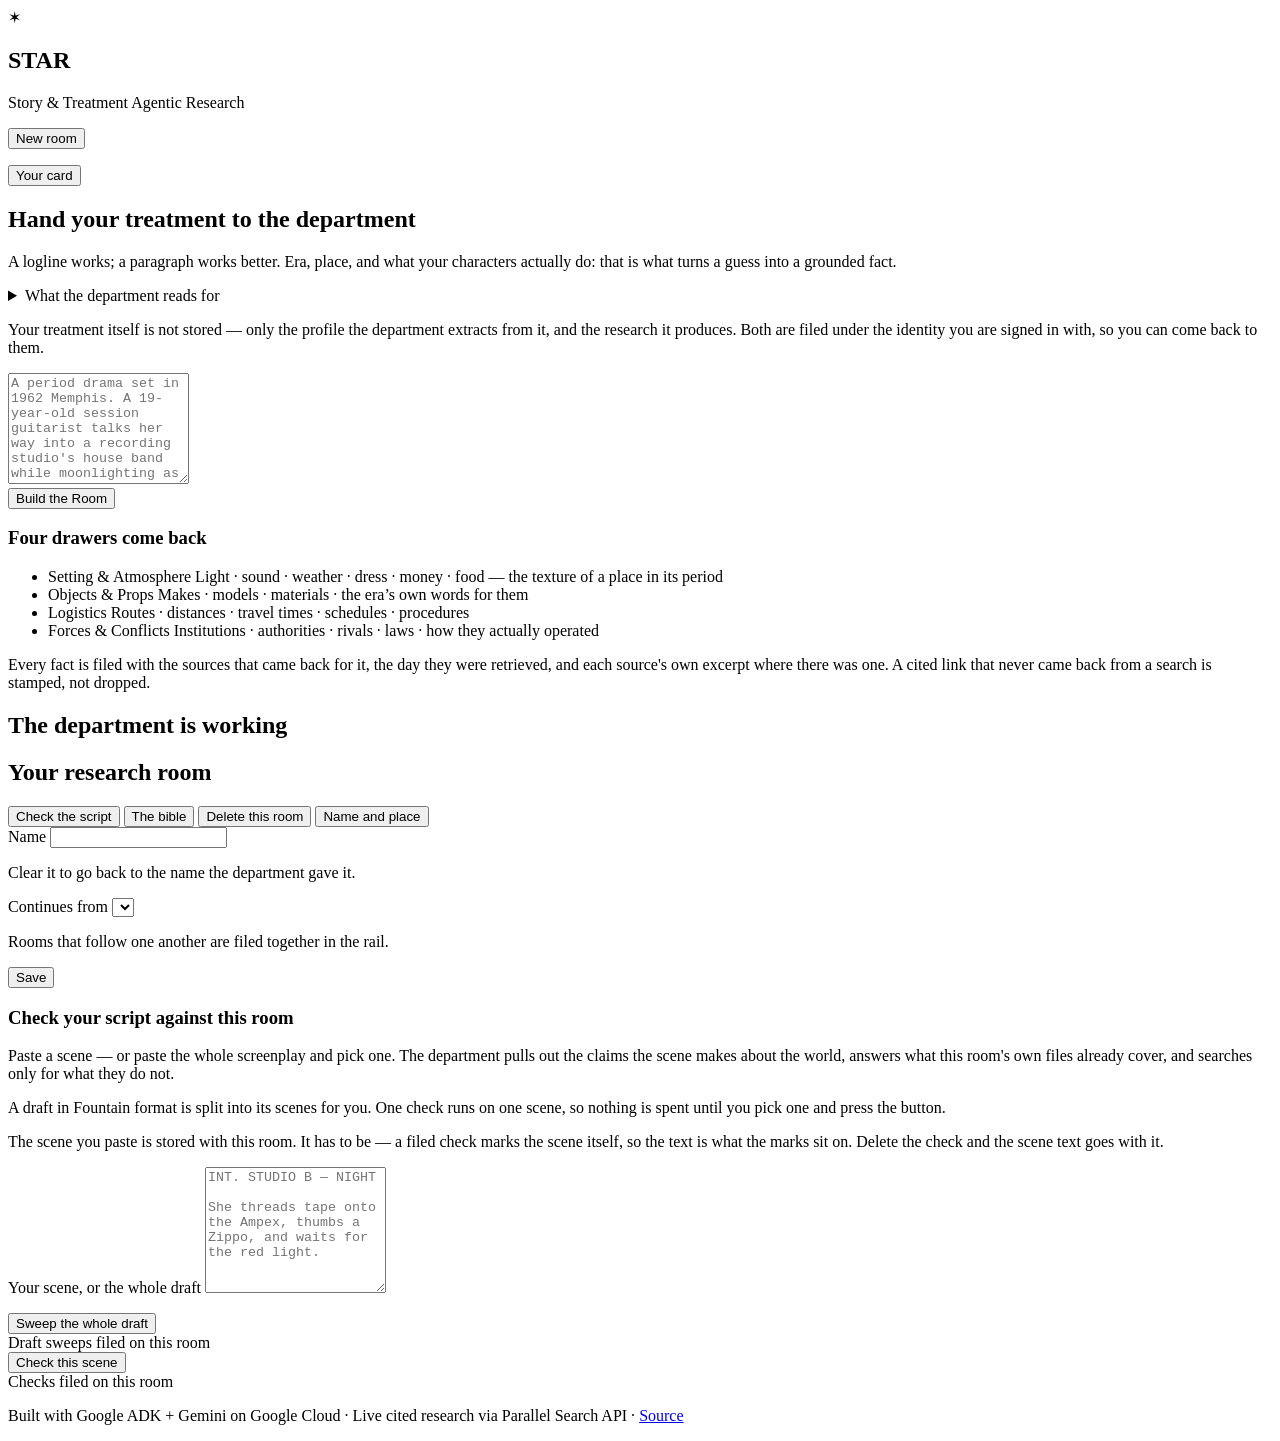
==== web/index.html @ d6d8c0b8 "The filed sweeps are on the page, and one press brings a draft back The other half of checklist item" ====
<!DOCTYPE html>
<html lang="en">
<head>
  <meta charset="UTF-8" />
  <meta name="viewport" content="width=device-width, initial-scale=1.0" />
  <title>STAR — Story &amp; Treatment Agentic Research</title>
  <link rel="icon" href="/favicon.svg" type="image/svg+xml" />
  <link rel="icon" href="/favicon.ico" sizes="any" />
  <link rel="apple-touch-icon" href="/apple-touch-icon.png" />
  <link rel="stylesheet" href="/tokens.css" />
  <link rel="stylesheet" href="/shell.css" />
  <link rel="stylesheet" href="/drawer.css" />
  <link rel="stylesheet" href="/clip.css" />
  <link rel="stylesheet" href="/bible.css" />
  <link rel="stylesheet" href="/scene.css" />
  <link rel="stylesheet" href="/account.css" />
  <script src="/vendor/marked.min.js"></script>
  <script src="/vendor/purify.min.js"></script>
</head>
<body>
  <!-- Empty on purpose. This banner used to ship its sentence here and appear
       by having .hidden removed, and a class change is not a trigger any
       assistive technology is required to announce — role="alert" is specified
       to fire on content change, which is the half every implementation
       supports. app.js owns the sentence (AUTH_UNREACHABLE) and writes it at
       both reveal sites, and clears it on hide so the next reveal is an
       unambiguous empty-to-text mutation rather than a rewrite of the same
       words. -->
  <div id="auth-error" class="banner hidden" role="alert"></div>

  <div class="cabinet">
    <!-- The rail: every saved room, cheap by construction (room_summary
         omits the bible and categories server-side). -->
    <aside class="rail" id="rail" aria-label="Saved rooms">
      <div class="rail-head">
        <span class="star-mark" aria-hidden="true">✶</span>
        <div class="rail-brand">
          <h1>STAR</h1>
          <p class="rail-tagline">Story &amp; Treatment Agentic Research</p>
        </div>
      </div>

      <button id="new-room-btn" class="rail-new" type="button" data-armed="false">New room</button>
      <!-- Written by web/app.js only while a run is live, and only after the
           first press. Empty in the document so nothing is announced or read
           until there is something to say. -->
      <p id="new-room-notice" class="rail-new-notice"></p>

      <nav class="rail-list" id="rail-list" aria-label="Saved rooms list">
        <!-- Rendered by shell.js's renderRail(). -->
      </nav>

      <!-- The card's ONLY entry point, at the foot of the rail, below the
           room list (prd.md > Identity That Outlives The Browser, third
           story). Not a header item and not on the intake, because the whole
           narrowing this cycle rests on is that a writer who will never sign
           in to anything never meets the question. It is a <button> element
           because it activates a stage state and has to be reachable by
           keyboard; "not a button" in the PRD is the VISUAL register — it must
           not read as a second #new-room-btn — and web/shell.css draws it as
           quiet --pencil text with no fill and no border. It is `rail-foot`
           and not `rail-card` because web/scene.css already owns .rail-card
           for the citation rail's verdict card; see web/shell.css. -->
      <button id="rail-foot" class="rail-foot" type="button" aria-current="false">
        Your card
      </button>
    </aside>

    <!-- The stage: intake, live progress, a filed room, or the card. Exactly
         one panel is visible at a time — shell.js owns the switch. -->
    <main class="stage" id="stage">
      <!-- The intake. Two columns: what you hand over on the left, what comes
           back on the right. The retention notice stays ABOVE the textarea —
           research obligation 5 is "state what happens to the treatment,
           in the intake, before the paste", and its copy is verified
           clause-by-clause against what star/store.py persists.

           RE-VERIFIED IN TASK 4 AGAINST POST-LINK TRUTH, which is what
           prd.md asks for and what changed two of the four clauses. The rule
           applied is the Task 2 rule: a clause that cannot be verified from
           the code is CUT, never softened.

             kept  "Your treatment itself is not stored" — star/store.py's
                   room_to_document writes run_id, status, created_at, title,
                   era, genre, story_profile, research_plan, research_bible,
                   search_count, source_count, categories. No treatment field,
                   and star/models.py's StoryProfile carries six extracted
                   fields, none of them the text.
             kept  "only the profile ... and the research it produces" — the
                   same list, read the other way round.
           changed "Both are kept under this browser's identity" -> "filed
                   under the identity you are signed in with". The old clause
                   goes false the moment an account is attached: the rooms are
                   then reachable from any browser, which is the entire point
                   of attaching one. The new clause is true before AND after,
                   and it names no account, because this path must not.
               cut "Nothing is visible without your sign-in token." Not
                   softened, CUT. It is true of the server today — every /api
                   read goes through _require_uid — but what a reader takes
                   from it is "only this browser can see this", and an issued
                   MCP token is a long-lived credential pasted into an agent's
                   config that reads the same rooms. A sentence whose plain
                   reading becomes false is worse than an absent one, and the
                   full truth is now stated on the card, before the link and
                   before the token, where a reader can act on it. -->
      <section id="intake-panel" class="panel intake">
        <div class="intake-paste">
          <h2>Hand your treatment to the department</h2>
          <!-- "Era, place, and what your characters actually do" is a compound
               subject and took a singular verb here until the glow campaign's
               copy audit: "…actually do IS what turns". Recast rather than
               patched to "are what turn", which is correct and collides when
               read aloud ("do are"). The colon makes the three items a list and
               "that is" takes the singular cleanly.
               "grounded" is load-bearing and stays: it is the only occurrence
               in web/, three unrelated interviews in the practice research
               reached for it unprompted, and the phase-3 plan binds it to this
               string. -->
          <p class="hint">
            A logline works; a paragraph works better. Era, place, and what
            your characters actually do: that is what turns a guess into a
            grounded fact.
          </p>
          <!-- What a treatment is actually read FOR. Closed by default: the
               hint above is enough for most pastes, and a writer who wants to
               know what earns research can open this. The six things named
               here are star/models.py's StoryProfile, field for field, and a
               test pins them against it — the intake reads for those and
               nothing else, so a page that named five or seven would be
               describing an app that does not exist. -->
          <details class="intake-guide">
            <summary>What the department reads for</summary>
            <p>
              Your treatment is read once, and six things come out of it: a
              title, a logline, the era, the locations, the genre, and the key
              entities — the people, professions, organisations, technologies
              and activities the story leans on. Every question the four
              researchers go and ask is written from those.
            </p>
            <p>
              So name the era to the year if you can, the places to the
              building, and the things that have to be real. A treatment that
              says "1964, Heathrow, a session drummer replacing a Beatle for
              thirteen days" gives the department more to work with than three
              paragraphs about what the drummer is feeling.
            </p>
            <p>
              Tone, theme, and a character's interior life are not read out and
              produce no questions. They cost you nothing to include and they
              buy you nothing either. The sci-fi, the invented conspiracy, the
              thing that never happened: leave it in if you like, but the
              research comes back on the parts of the world that were real.
            </p>
          </details>
          <p class="retention">
            Your treatment itself is not stored — only the profile the
            department extracts from it, and the research it produces. Both
            are filed under the identity you are signed in with, so you can
            come back to them.
          </p>
          <textarea id="treatment" rows="7"
            placeholder="A period drama set in 1962 Memphis. A 19-year-old session guitarist talks her way into a recording studio's house band while moonlighting as a getaway driver for her brother's crew..."></textarea>
          <div class="actions">
            <button id="build-btn">Build the Room</button>
            <!-- Ships empty and gets text written in, which is the mutation
                 role="alert" fires on. An alert that ships WITH prose announces
                 at first paint or not at all, depending on the reader's
                 software: see #auth-error above, which had that shape. -->
            <span id="intake-error" class="error" role="alert"></span>
          </div>
        </div>

        <!-- The four plates, at index scale. Each remit is compressed from the
             instruction its researcher actually runs on
             (star/agents/researchers.py's _CATEGORY_BRIEFS).

             The remits are LISTS, not sentences, since the glow campaign's copy
             audit. Design-language rule 11: a note earns its sentence or it
             becomes a mark, and the test is to strike every verb — "Light,
             sound, weather, dress, money, food" had none to strike, which is
             the terminal case. The three verbs that were here ("hold, drive and
             wear", "move", "stands in the way") each restated the plate label
             directly above them, and "drive and wear" reached past what Objects
             & Props names.

             "how they actually operated" is kept verbatim: it is practice
             versus statute, which is a real distinction and the one clause with
             no shorter honest form.

             This is the STRING change only. Setting the four in the label face
             at --label-sm would make the form change visible as well as true,
             and is deliberately not done here — .plate-remit keeps --ink at
             0.85 on manila (6.28:1, recorded), so no colour pair moves and
             invariant 5 is not engaged. -->
        <aside class="intake-index" aria-labelledby="intake-index-heading">
          <h3 id="intake-index-heading" class="intake-index-heading">Four drawers come back</h3>
          <ul class="plate-list">
            <li>
              <span class="plate-label">Setting &amp; Atmosphere</span>
              <span class="plate-remit">Light &middot; sound &middot; weather &middot; dress &middot; money &middot; food &mdash; the texture of a place in its period</span>
            </li>
            <li>
              <span class="plate-label">Objects &amp; Props</span>
              <span class="plate-remit">Makes &middot; models &middot; materials &middot; the era&rsquo;s own words for them</span>
            </li>
            <li>
              <span class="plate-label">Logistics</span>
              <span class="plate-remit">Routes &middot; distances &middot; travel times &middot; schedules &middot; procedures</span>
            </li>
            <li>
              <span class="plate-label">Forces &amp; Conflicts</span>
              <span class="plate-remit">Institutions &middot; authorities &middot; rivals &middot; laws &middot; how they actually operated</span>
            </li>
          </ul>
          <p class="intake-rule">
            Every fact is filed with the sources that came back for it, the day
            they were retrieved, and each source's own excerpt where there was
            one. A cited link that never came back from a search is stamped,
            not dropped.
          </p>
        </aside>
      </section>

      <section id="progress-panel" class="panel hidden">
        <!-- The heading is rewritten on a terminal error (web/app.js's
             markRunFailed). Until this wave nothing wrote it at all, so a
             paid, failed build sat under "The department is working" with the
             ellipsis still pulsing while four drawers read "Did not file". -->
        <h2 id="progress-heading">The department is working<span class="ellipsis"></span></h2>
        <!-- Empty and hidden until a run fails. It sits here, above the drawer
             grid resetProgress inserts before #timeline, so the reason is the
             first thing under the heading rather than the last thing under
             four full-height cards. -->
        <div id="progress-failure" class="progress-failure hidden"></div>
        <!-- The app's only announcement of a run in progress, and until the
             glow campaign's wave 3 there was none: a grep of all 22 files in
             web/ for aria-live, role=status, role=alert, role=log, aria-busy
             and aria-atomic returned exactly two live regions, both on the
             check surface. Between pressing Build and the room appearing —
             146 to 420+ seconds — a screen-reader user was told nothing.

             `additions` only, and this element only. Each <li> is a discrete
             event appended once and never rewritten, and the sole removal
             (resetProgress) runs before the panel is revealed, so a polite
             region here speaks exactly the run's own log. #search-meter and
             the drawer bodies are deliberately NOT live: updateMeter rewrites
             them on a 1000ms interval and they would babble over it. -->
        <ul id="timeline" aria-live="polite" aria-relevant="additions"></ul>
        <p id="search-meter" class="meter"></p>
      </section>

      <!-- A filed room. The drawers ARE the room: four hanging folders on
           the cabinet's own ground, each one openable into its clips. The
           bible is a secondary surface behind the docket's button, per
           docs/design/DIRECTION.md ("findings lead, the bible follows").
           The panel itself is deliberately unpainted — the docket and the
           drawers are the manila, the stage is the frame. -->
      <section id="results-panel" class="panel hidden">
        <!-- The docket: the department's read of the treatment, on the
             cover sheet where a case file carries it. -->
        <div class="docket">
          <div class="docket-head">
            <h2 id="result-title">Your research room</h2>
            <!-- The room's two other views, both reached from its own head.
                 A script check is not a separate place: what makes it worth
                 anything is that it runs against THIS room. -->
            <div class="docket-controls">
              <button id="check-btn" class="docket-btn" type="button"
                aria-expanded="false" aria-controls="check-panel">Check the script</button>
              <button id="bible-btn" class="docket-btn" type="button"
                aria-expanded="false" aria-controls="bible-surface">The bible</button>
              <!-- Two presses, the same arming web/scriptcheck.js's buildFoot
                   uses for a check. A room costs real money and several
                   minutes, so the first press says exactly what goes and the
                   second does it, with the warning on the page rather than
                   behind a browser dialog. -->
              <button id="room-delete-btn" class="docket-btn" type="button"
                data-armed="false">Delete this room</button>
              <!-- What the room is called and what it belongs to. One control
                   for both because they are one act: a writer looking at a
                   room and deciding those two things. Ships closed — a room
                   that is already named right should not carry an open form
                   about naming. -->
              <button id="room-edit-btn" class="docket-btn" type="button"
                aria-expanded="false" aria-controls="room-edit">Name and place</button>
            </div>
          </div>
          <div id="room-edit" class="room-edit hidden">
            <label class="room-edit-label" for="room-title-input">Name</label>
            <input id="room-title-input" class="room-edit-input" type="text"
              autocomplete="off" />
            <p id="room-title-hint" class="room-edit-hint">
              Clear it to go back to the name the department gave it.
            </p>

            <label class="room-edit-label" for="room-parent-select">Continues from</label>
            <select id="room-parent-select" class="room-edit-select"></select>
            <p class="room-edit-hint">
              Rooms that follow one another are filed together in the rail.
            </p>

            <div class="room-edit-foot">
              <button id="room-edit-save" class="docket-btn" type="button">Save</button>
              <p id="room-edit-note" class="room-edit-note" role="alert"></p>
            </div>
          </div>
          <p id="room-delete-note" class="room-delete-note" role="alert"></p>
          <p id="result-stats" class="meter"></p>
          <div id="docket-body"></div>
        </div>
        <!-- app.js mounts drawer.js's four-drawer grid here. -->
        <div id="room-grid"></div>
        <section id="bible-surface" class="bible hidden"></section>

        <!-- Script Check. The retention notice stays ABOVE the textarea for
             the same reason the intake's does — research obligation 5 is
             "state what happens BEFORE the paste" — and it is the more
             load-bearing of the two: the intake promises the treatment
             itself is not stored, and a scene IS stored with its room
             (star/store.py's scene_to_document). Delete is what makes that
             defensible, and the control is on every filed check. -->
        <section id="check-panel" class="check hidden" aria-labelledby="check-heading">
          <h3 id="check-heading" class="check-heading">Check your script against this room</h3>
          <p class="check-hint">
            Paste a scene — or paste the whole screenplay and pick one. The
            department pulls out the claims the scene makes about the world,
            answers what this room's own files already cover, and searches only
            for what they do not.
          </p>
          <!-- Said here, at the box, rather than only in the strip that
               appears after a paste. A writer who does not know the script is
               welcome will paste one scene at a time forever and never see the
               strip that would have told them otherwise. -->
          <p class="check-hint">
            A draft in Fountain format is split into its scenes for you. One
            check runs on one scene, so nothing is spent until you pick one and
            press the button.
          </p>
          <p class="check-retention">
            The scene you paste is stored with this room. It has to be — a
            filed check marks the scene itself, so the text is what the marks
            sit on. Delete the check and the scene text goes with it.
          </p>
          <label class="check-label" for="scene">Your scene, or the whole draft</label>
          <textarea id="scene" rows="8"
            placeholder="INT. STUDIO B — NIGHT&#10;&#10;She threads tape onto the Ampex, thumbs a Zippo, and waits for the red light."></textarea>
          <!-- The draft strip. Hidden until a paste turns out to hold more
               than one scene heading, because until then there is nothing to
               say and a control offering to split a single scene is noise.
               web/scriptcheck.js fills it; web/fountain.js decides whether
               there is anything to fill it with. -->
          <div id="check-draft" class="check-draft hidden">
            <p class="check-draft-line">
              <span id="check-draft-count"></span>
              <span id="check-draft-done" class="check-draft-done"></span>
            </p>
            <div id="check-draft-scenes" class="check-draft-scenes"></div>
            <!-- The sweep. Sits under the scene list because it is the other
                 thing a reader can do with a draft they have just pasted, and
                 it is the ONE control on this surface that spends without a
                 scene being chosen — so it says what it costs before it is
                 pressed rather than after. -->
            <div class="check-sweep">
              <button id="check-sweep-btn" type="button">Sweep the whole draft</button>
              <span id="check-sweep-note" class="check-sweep-note"></span>
            </div>
          </div>
          <!-- Filed sweeps, in the row the filed checks already use. Hidden
               until there is one, and labelled by WHAT was swept rather than
               only when — the lesson the filed-check row learned when it
               shipped as a column of identical dates. -->
          <div id="check-swept-row" class="check-filed-row hidden">
            <span class="check-filed-label">Draft sweeps filed on this room</span>
            <span id="check-swept-list"></span>
          </div>
          <div id="check-sweep-result" class="check-sweep-result hidden"></div>
          <div class="actions">
            <button id="check-run-btn" type="button">Check this scene</button>
            <span id="check-status" class="check-status" role="status"></span>
            <!-- alert, not status, and deliberately beside one: the status
                 region carries "the department is working" and must stay
                 polite, while a failure has to interrupt it. Both regions are
                 in the same row and only one is ever non-empty. -->
            <span id="check-error" class="error" role="alert"></span>
          </div>
          <div id="check-filed-row" class="check-filed-row hidden">
            <span class="check-filed-label">Checks filed on this room</span>
            <span id="check-filed-list"></span>
          </div>
          <div id="check-result" class="check-result hidden"></div>
        </section>
      </section>

      <!-- YOUR CARD. The fourth stage state, and it ships EMPTY on purpose.
           web/account.html was rejected on the record: the StaticFiles mount
           would serve it for free, but every visit would pay a cold auth
           bootstrap, and that path carries the intermittent 401 documented at
           length in web/auth.js:145-204. One fewer surface that can hit that
           bug is worth more than the separation.

           Empty, and not markup with `hidden` on it, for the requirement that
           governs this whole cycle: the intake path from landing to a filed
           room contains ZERO mentions of Google or of accounts. A hidden panel
           still carries its copy in the document a reader can open — so the
           card's copy exists only in web/account.js and reaches the DOM only
           when the rail's entry is used. What remains on the intake path is
           this id and one stylesheet href, neither of which is copy and
           neither of which a reader can read. -->
      <section id="account-panel" class="panel account hidden"></section>
    </main>
  </div>

  <footer>
    <p>
      Built with Google ADK + Gemini on Google Cloud · Live cited research via
      Parallel Search API · <a href="https://github.com/estevanhernandez-stack-ed/STAR">Source</a>
    </p>
  </footer>

  <script type="module" src="/app.js"></script>
</body>
</html>
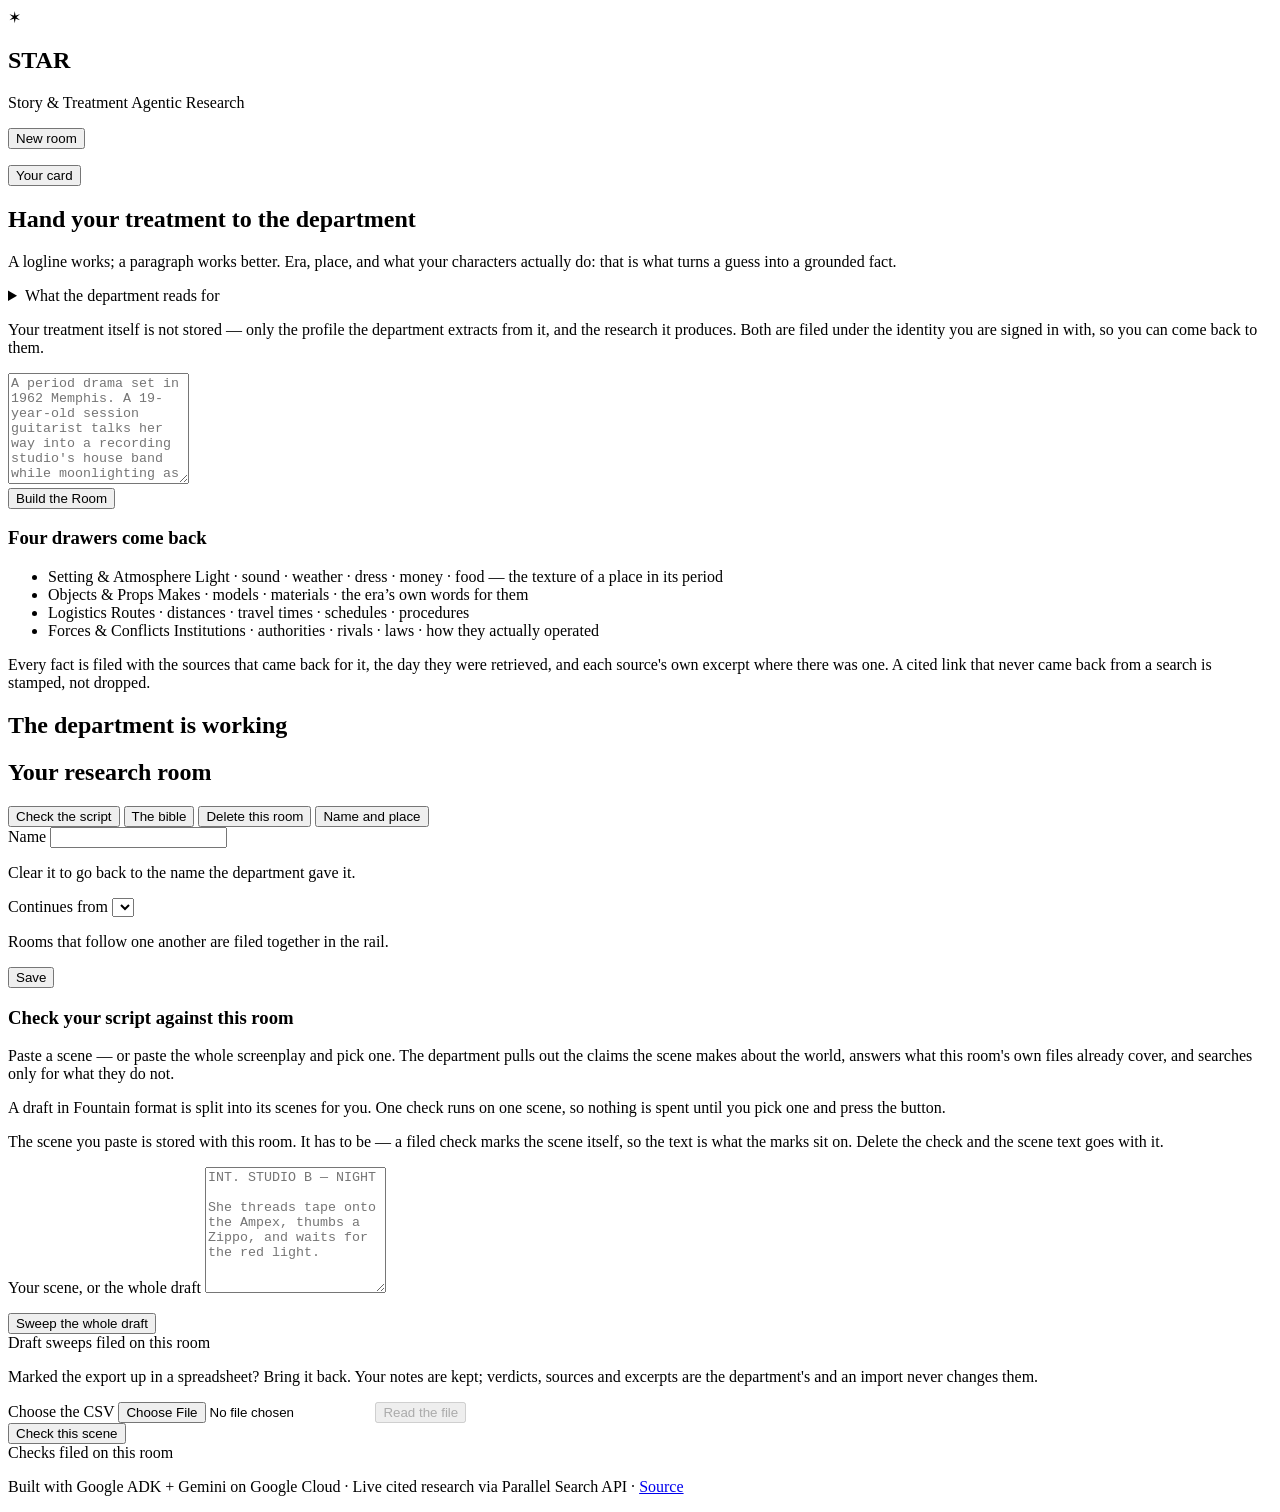
==== commit 02b93c06: "The annotated export comes back through the page, not the API The one gap the smoke list named. The " ====
--- a/web/index.html
+++ b/web/index.html
@@ -374,6 +374,25 @@
             <span id="check-swept-list"></span>
           </div>
           <div id="check-sweep-result" class="check-sweep-result hidden"></div>
+          <!-- Bringing an annotated export back. Hidden until a filed sweep is
+               open, because there is nothing to annotate before that — and the
+               file input is the one control on this surface that takes
+               something the department did not produce. -->
+          <div id="check-import" class="check-import hidden">
+            <p class="check-import-line">
+              Marked the export up in a spreadsheet? Bring it back. Your notes
+              are kept; verdicts, sources and excerpts are the department's and
+              an import never changes them.
+            </p>
+            <div class="check-import-controls">
+              <label class="check-import-file">
+                <span>Choose the CSV</span>
+                <input type="file" id="check-import-input" accept=".csv,text/csv" />
+              </label>
+              <button id="check-import-btn" type="button" disabled>Read the file</button>
+            </div>
+            <div id="check-import-result" class="check-import-result"></div>
+          </div>
           <div class="actions">
             <button id="check-run-btn" type="button">Check this scene</button>
             <span id="check-status" class="check-status" role="status"></span>
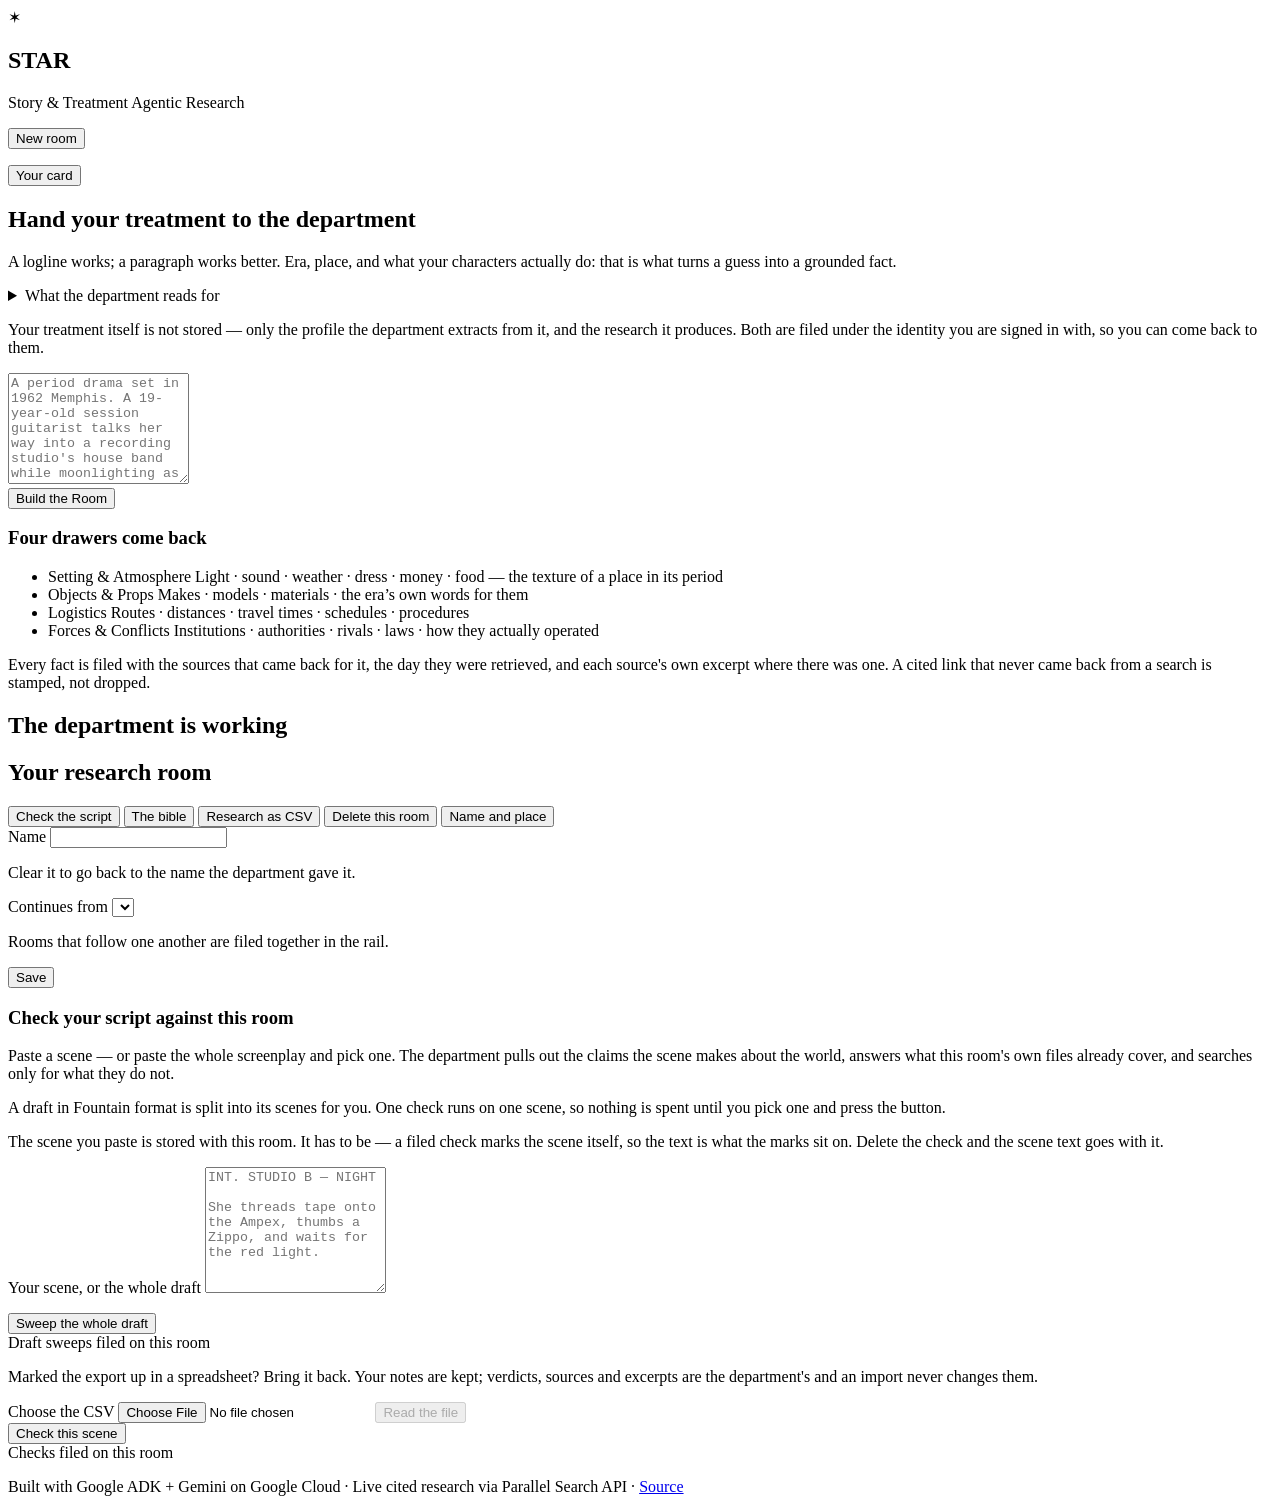
==== commit c8eb1c22: "The research leaves the room without a draft being swept Reported: the CSV only existed after sweepi" ====
--- a/web/index.html
+++ b/web/index.html
@@ -269,6 +269,12 @@
                 aria-expanded="false" aria-controls="check-panel">Check the script</button>
               <button id="bible-btn" class="docket-btn" type="button"
                 aria-expanded="false" aria-controls="bible-surface">The bible</button>
+              <!-- The room's own research as a spreadsheet, beside the bible
+                   because they are the same material read two ways: one to be
+                   read, one to be sorted. Not on the sweep panel, because a
+                   writer asking for their research has not necessarily swept
+                   anything and should not have to. -->
+              <button id="room-csv-btn" class="docket-btn" type="button">Research as CSV</button>
               <!-- Two presses, the same arming web/scriptcheck.js's buildFoot
                    uses for a check. A room costs real money and several
                    minutes, so the first press says exactly what goes and the
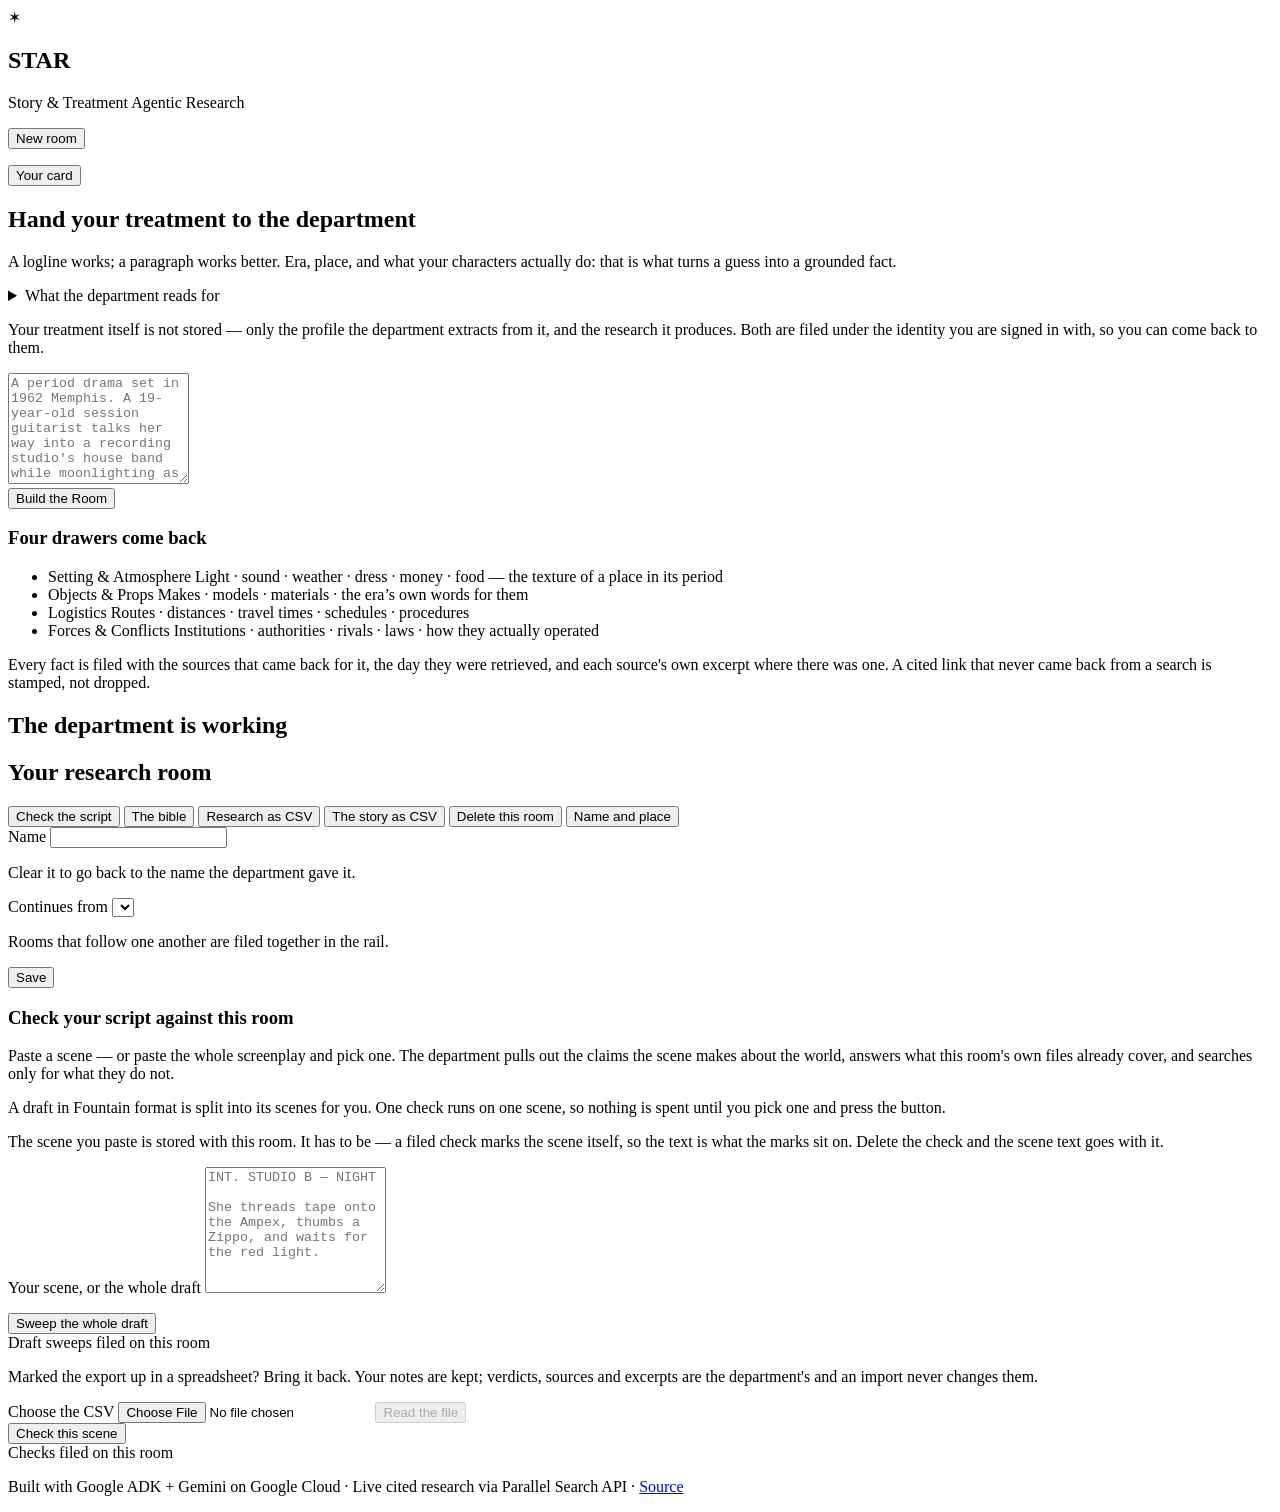
==== commit 706a3bfd: "A room's research file can widen to the rooms it follows The room CSV answered "my research". A chai" ====
--- a/web/index.html
+++ b/web/index.html
@@ -275,6 +275,11 @@
                    writer asking for their research has not necessarily swept
                    anything and should not have to. -->
               <button id="room-csv-btn" class="docket-btn" type="button">Research as CSV</button>
+              <!-- The same file widened to the rooms this one follows. Hidden
+                   unless this room actually follows a room the reader still
+                   has, because on a room that starts a story it would hand
+                   back a byte-identical file under a name promising more. -->
+              <button id="chain-csv-btn" class="docket-btn hidden" type="button">The story as CSV</button>
               <!-- Two presses, the same arming web/scriptcheck.js's buildFoot
                    uses for a check. A room costs real money and several
                    minutes, so the first press says exactly what goes and the
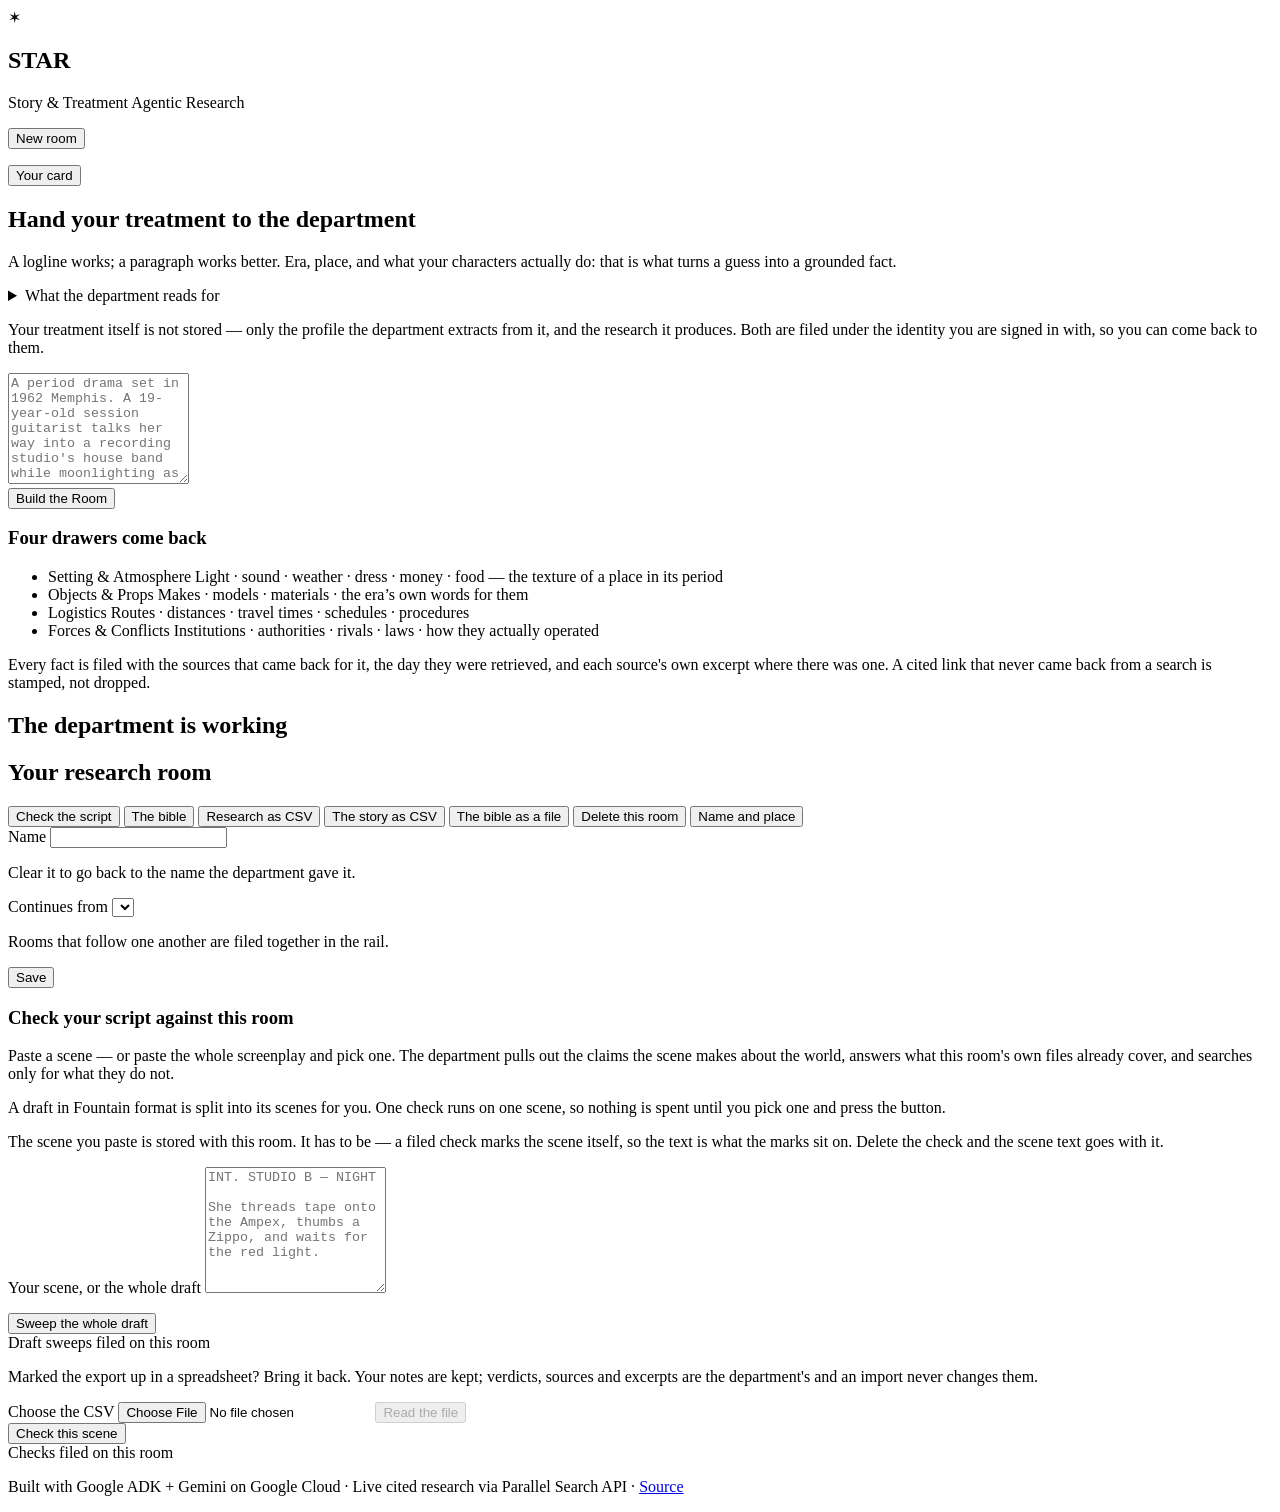
==== commit e29da7d1: "A bible a writer paid for can leave the tab it renders in There was no way to get one out. It render" ====
--- a/web/index.html
+++ b/web/index.html
@@ -280,6 +280,11 @@
                    has, because on a room that starts a story it would hand
                    back a byte-identical file under a name promising more. -->
               <button id="chain-csv-btn" class="docket-btn hidden" type="button">The story as CSV</button>
+              <!-- The bible as a file rather than a screen. Hidden until the
+                   room has one, because a room can file four drawers of
+                   research and no bible, and a control that 404s is a control
+                   that lied. -->
+              <button id="bible-md-btn" class="docket-btn hidden" type="button">The bible as a file</button>
               <!-- Two presses, the same arming web/scriptcheck.js's buildFoot
                    uses for a check. A room costs real money and several
                    minutes, so the first press says exactly what goes and the
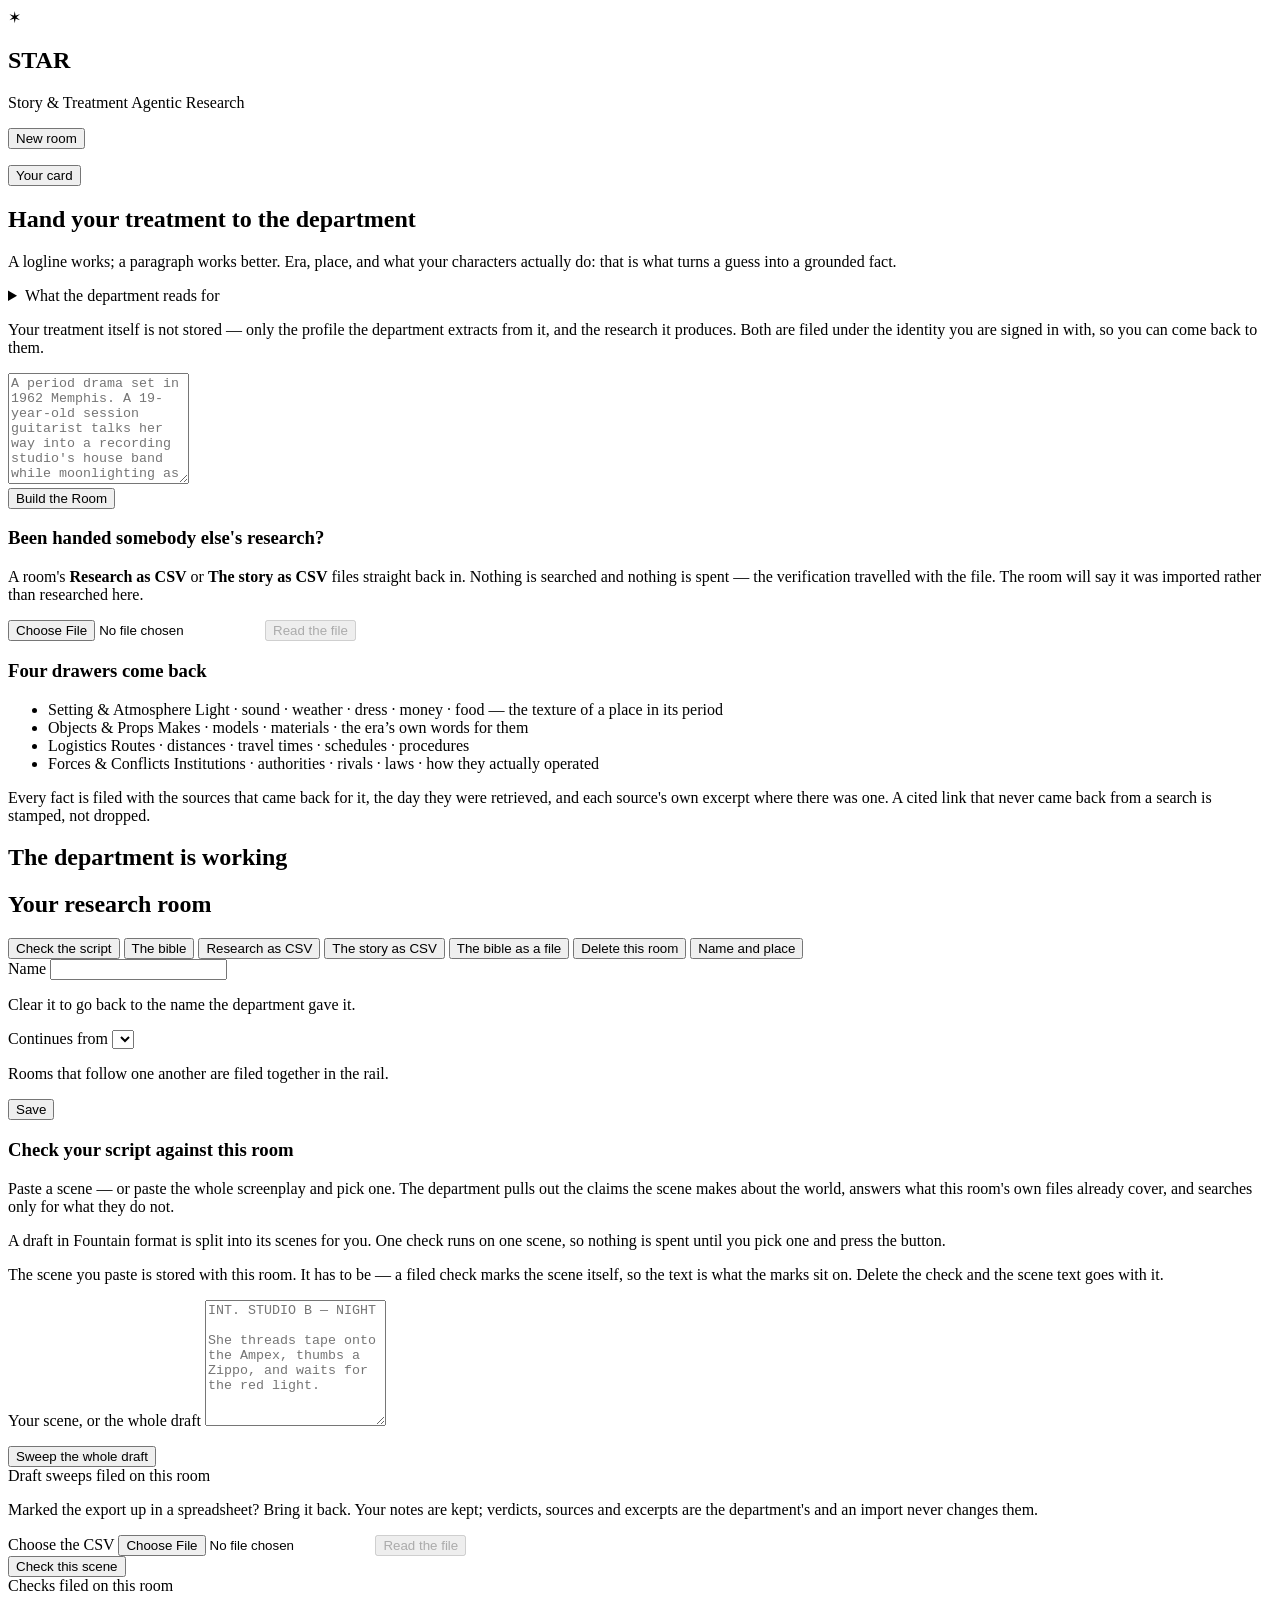
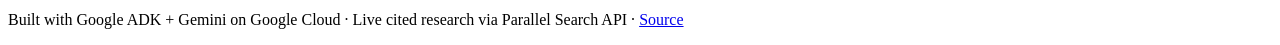
==== commit d685ef85: "A room can be handed to somebody who was not there when it was built The export has existed since la" ====
--- a/web/index.html
+++ b/web/index.html
@@ -167,6 +167,27 @@
                  at first paint or not at all, depending on the reader's
                  software: see #auth-error above, which had that shape. -->
             <span id="intake-error" class="error" role="alert"></span>
+          </div>
+
+          <!-- BRINGING SOMEBODY ELSE'S RESEARCH IN. Here, beside the control
+               that starts a room, because this is the surface a person who has
+               been handed a file arrives on — they have no room to open, so an
+               import buried inside one could only ever serve the person who
+               already had the data. Below the build box rather than beside it:
+               starting your own room is the main act on this page. -->
+          <div class="intake-import">
+            <h3>Been handed somebody else's research?</h3>
+            <p>
+              A room's <strong>Research as CSV</strong> or <strong>The story as
+              CSV</strong> files straight back in. Nothing is searched and
+              nothing is spent — the verification travelled with the file. The
+              room will say it was imported rather than researched here.
+            </p>
+            <div class="actions">
+              <input id="import-input" type="file" accept=".csv,text/csv" />
+              <button id="import-btn" type="button" disabled>Read the file</button>
+            </div>
+            <div id="import-result" class="import-result" role="status"></div>
           </div>
         </div>
 
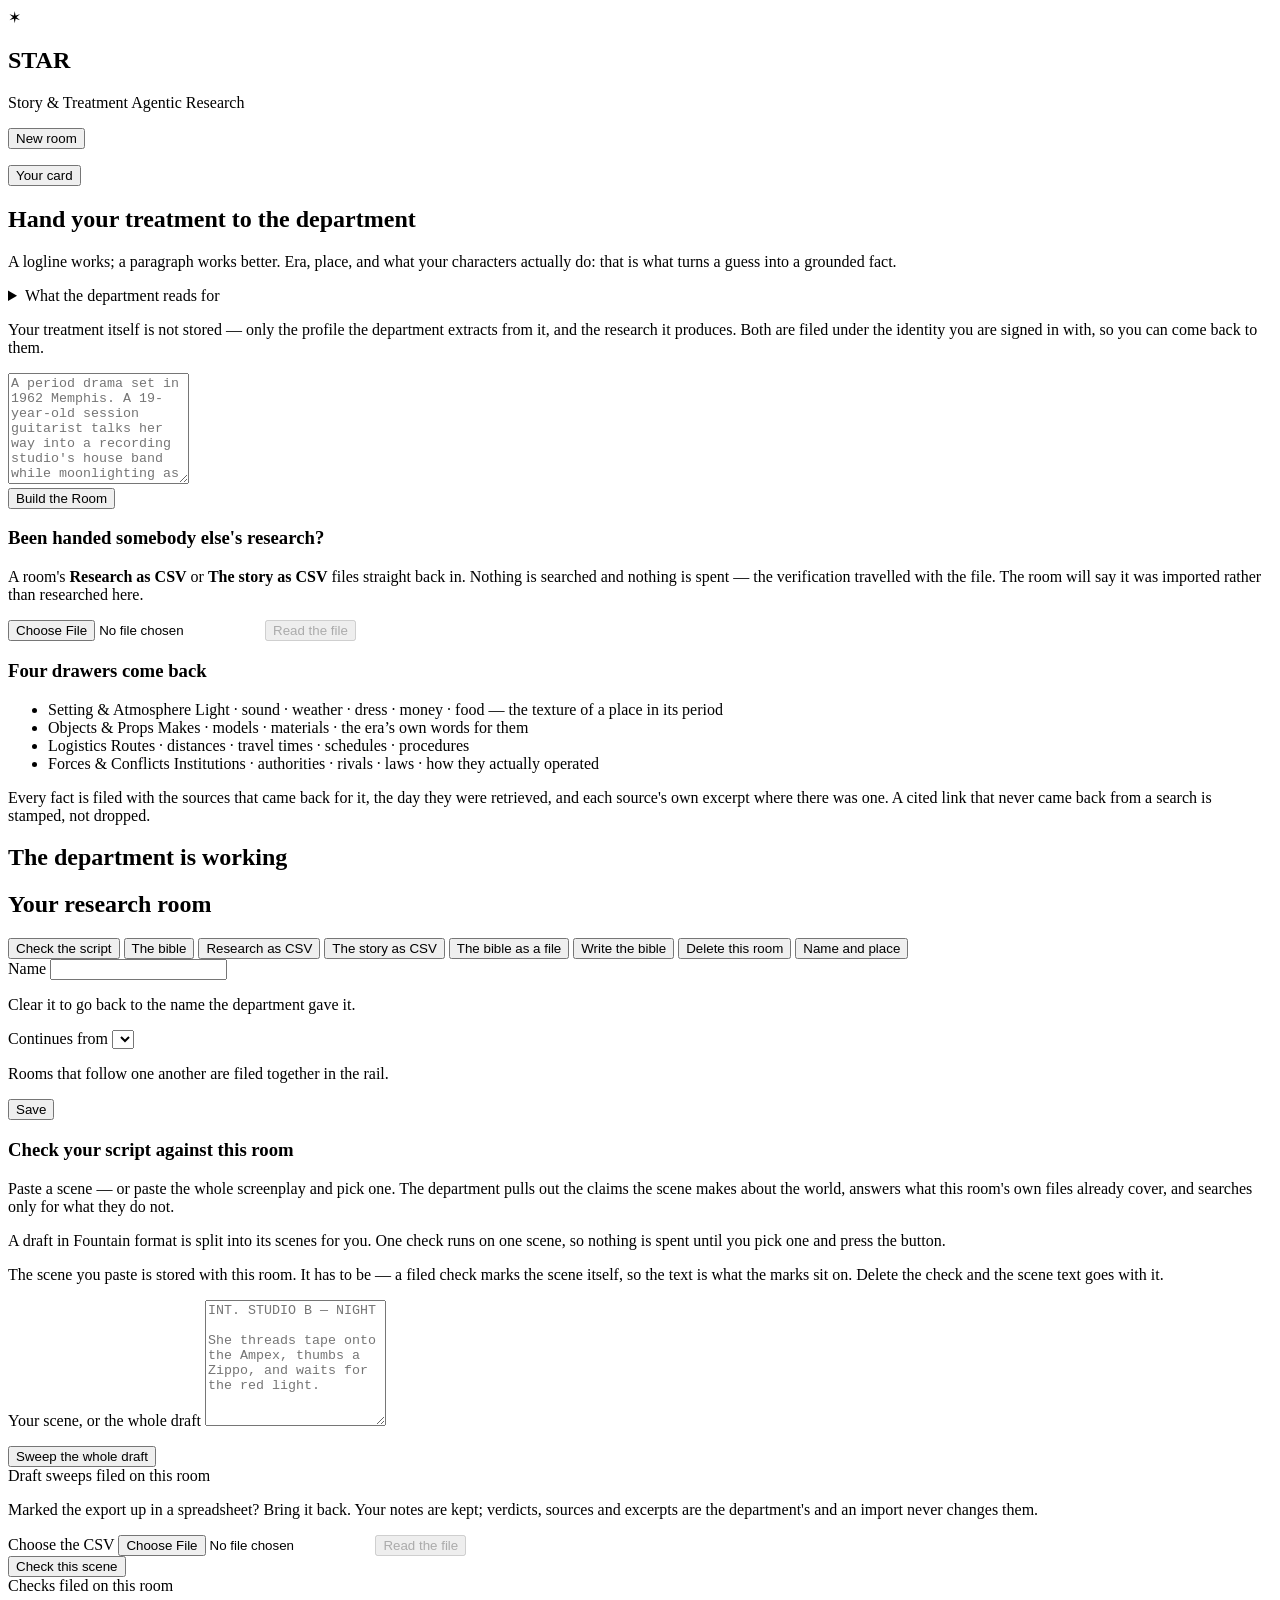
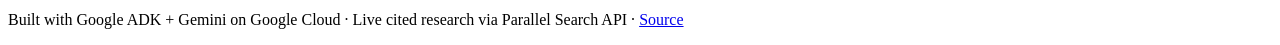
==== commit 0855bd2c: "An imported room writes its own bible from the research it was handed The half of an import that is " ====
--- a/web/index.html
+++ b/web/index.html
@@ -306,6 +306,11 @@
                    research and no bible, and a control that 404s is a control
                    that lied. -->
               <button id="bible-md-btn" class="docket-btn hidden" type="button">The bible as a file</button>
+              <!-- The other half of an import. Shown only on a room that has
+                   findings and no bible, which is an imported room or a build
+                   the editor never reached. One model call, no searches —
+                   the expensive half of research already happened. -->
+              <button id="write-bible-btn" class="docket-btn hidden" type="button">Write the bible</button>
               <!-- Two presses, the same arming web/scriptcheck.js's buildFoot
                    uses for a check. A room costs real money and several
                    minutes, so the first press says exactly what goes and the
